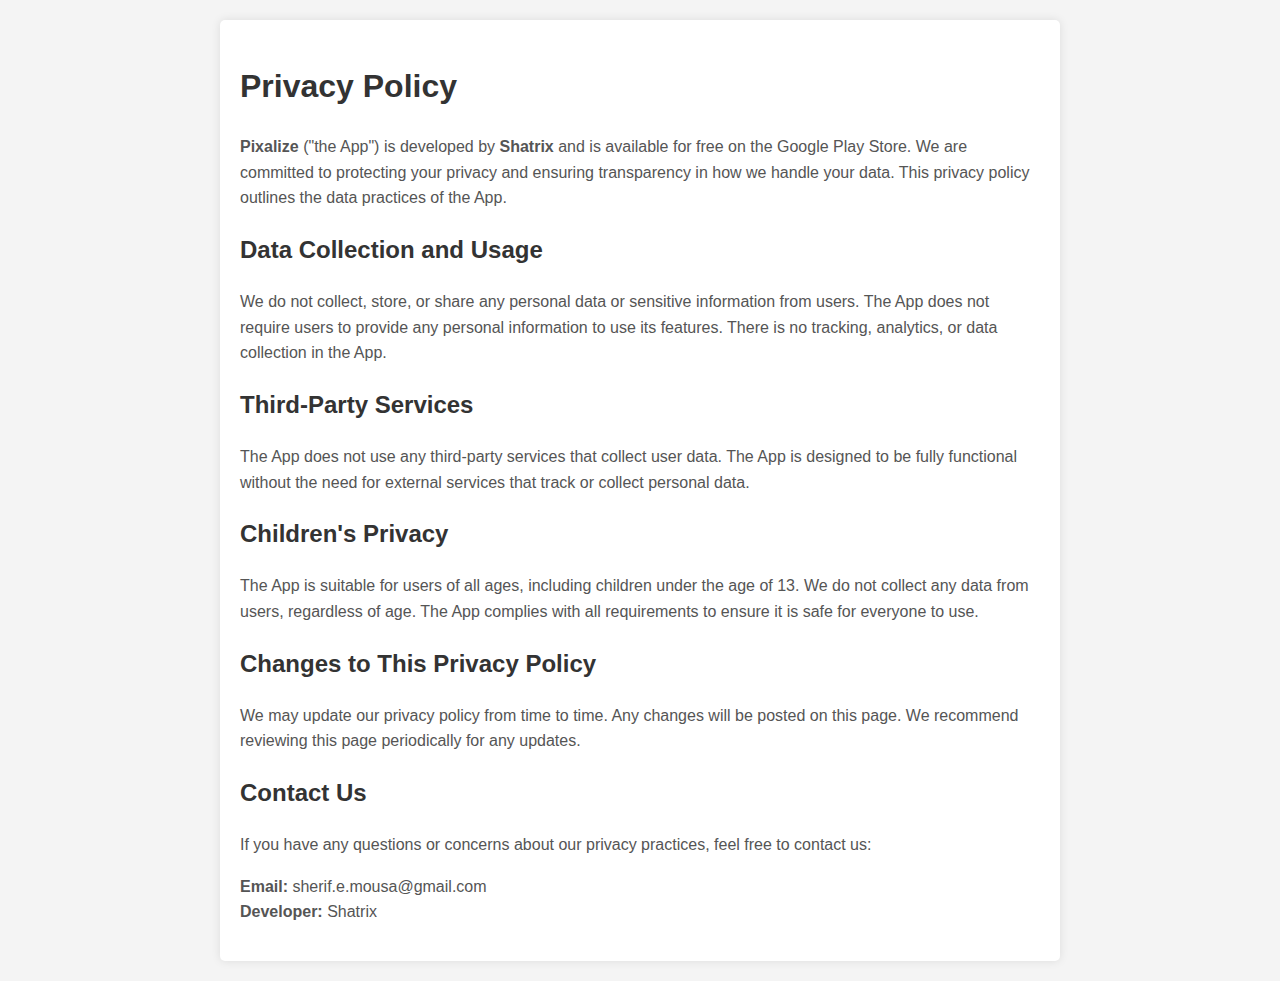
==== pixalize-policy.html @ 0c9e48f0 "Create pixalize-policy.html" ====
<!DOCTYPE html>
<html lang="en">
<head>
    <meta charset="UTF-8">
    <meta name="viewport" content="width=device-width, initial-scale=1.0">
    <meta http-equiv="X-UA-Compatible" content="IE=edge">
    <title>Privacy Policy</title>
    <style>
        body {
            font-family: Arial, sans-serif;
            line-height: 1.6;
            margin: 20px;
            background-color: #f4f4f4;
        }
        h1, h2 {
            color: #333;
        }
        p {
            color: #555;
        }
        .container {
            background: #fff;
            padding: 20px;
            border-radius: 5px;
            box-shadow: 0 0 10px rgba(0, 0, 0, 0.1);
            max-width: 800px;
            margin: auto;
        }
        a {
            color: #0066cc;
        }
    </style>
</head>
<body>

    <div class="container">
        <h1>Privacy Policy</h1>
        <p><strong>Pixalize</strong> ("the App") is developed by <strong>Shatrix</strong> and is available for free on the Google Play Store. We are committed to protecting your privacy and ensuring transparency in how we handle your data. This privacy policy outlines the data practices of the App.</p>

        <h2>Data Collection and Usage</h2>
        <p>We do not collect, store, or share any personal data or sensitive information from users. The App does not require users to provide any personal information to use its features. There is no tracking, analytics, or data collection in the App.</p>

        <h2>Third-Party Services</h2>
        <p>The App does not use any third-party services that collect user data. The App is designed to be fully functional without the need for external services that track or collect personal data.</p>

        <h2>Children's Privacy</h2>
        <p>The App is suitable for users of all ages, including children under the age of 13. We do not collect any data from users, regardless of age. The App complies with all requirements to ensure it is safe for everyone to use.</p>

        <h2>Changes to This Privacy Policy</h2>
        <p>We may update our privacy policy from time to time. Any changes will be posted on this page. We recommend reviewing this page periodically for any updates.</p>

        <h2>Contact Us</h2>
        <p>If you have any questions or concerns about our privacy practices, feel free to contact us:</p>
        <p><strong>Email:</strong> sherif.e.mousa@gmail.com <br>
        <strong>Developer:</strong> Shatrix</p>
    </div>

</body>
</html>
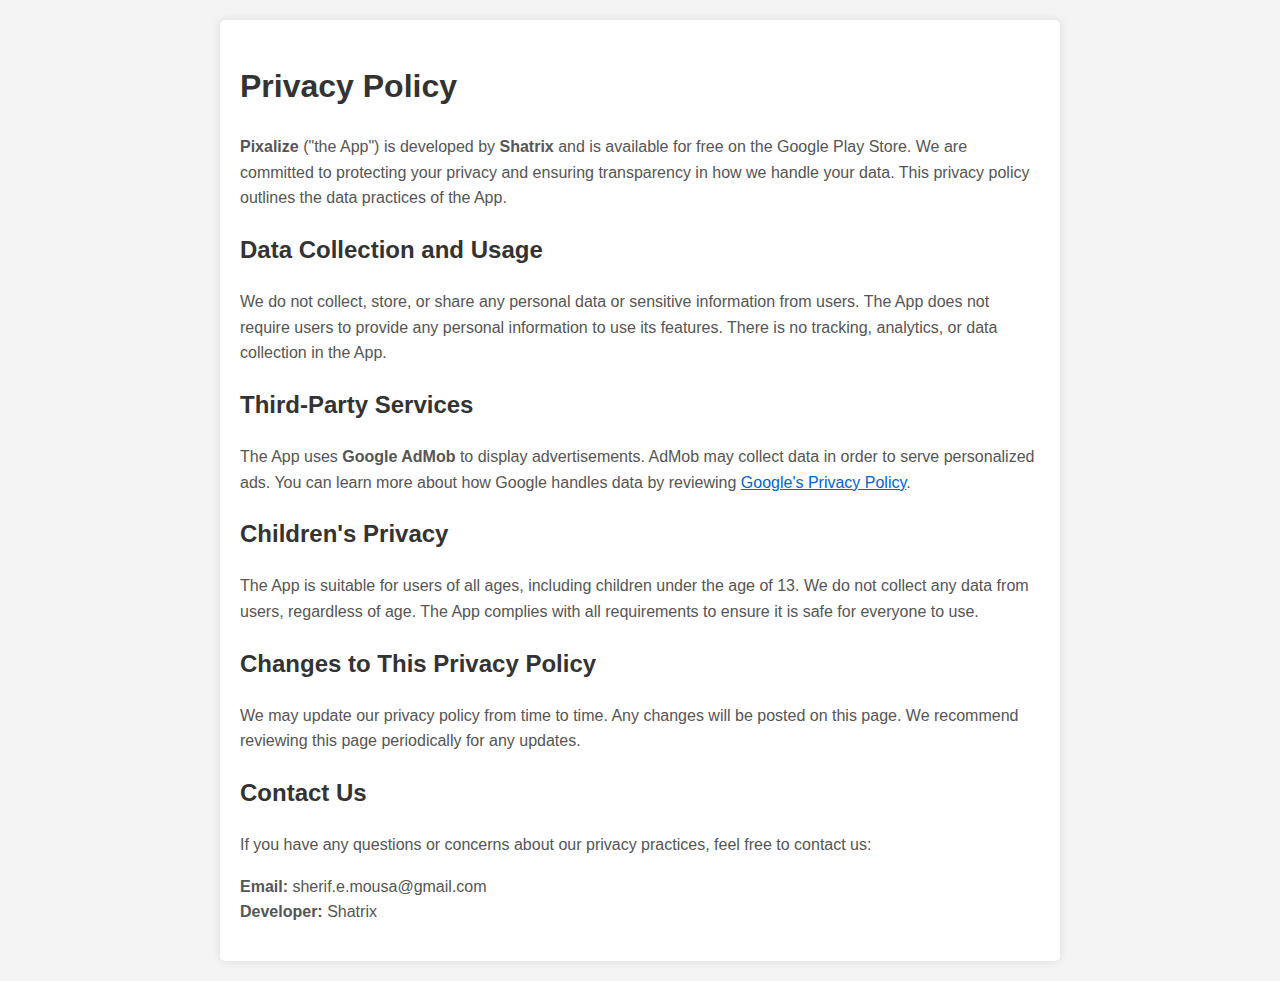
==== commit 246675e0: "Update pixalize-policy.html to mention it uses ads from Admob" ====
--- a/pixalize-policy.html
+++ b/pixalize-policy.html
@@ -41,7 +41,7 @@
         <p>We do not collect, store, or share any personal data or sensitive information from users. The App does not require users to provide any personal information to use its features. There is no tracking, analytics, or data collection in the App.</p>
 
         <h2>Third-Party Services</h2>
-        <p>The App does not use any third-party services that collect user data. The App is designed to be fully functional without the need for external services that track or collect personal data.</p>
+        <p>The App uses <strong>Google AdMob</strong> to display advertisements. AdMob may collect data in order to serve personalized ads. You can learn more about how Google handles data by reviewing <a href="https://policies.google.com/privacy">Google's Privacy Policy</a>.</p>
 
         <h2>Children's Privacy</h2>
         <p>The App is suitable for users of all ages, including children under the age of 13. We do not collect any data from users, regardless of age. The App complies with all requirements to ensure it is safe for everyone to use.</p>
